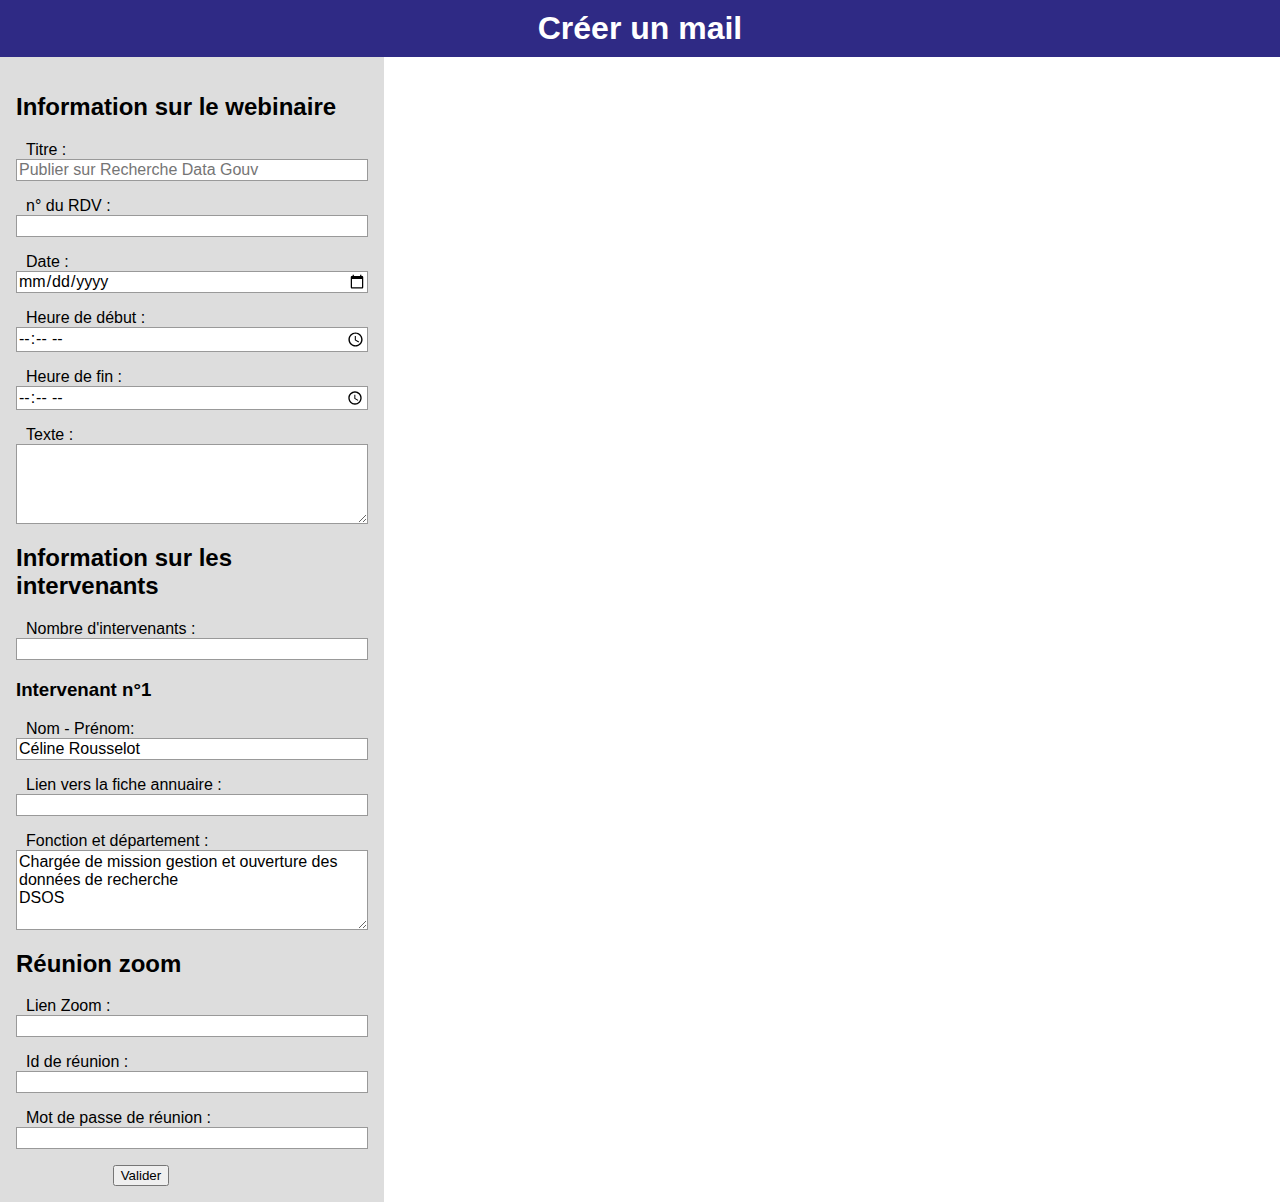
==== index.html @ 234dcef2 "first commit" ====
<!DOCTYPE html>
<html lang="fr">
<head>
    <meta charset="UTF-8">
    <meta name="viewport" content="width=device-width, initial-scale=1.0">
    <!-- <meta http-equiv="X-UA-Compatible" content="ie=edge">??? -->
    <link rel="stylesheet" href="style.css">
    <script src="script.js" defer></script>
    <script src="mail.js" type="module" defer></script>
    <title>Créer un mail</title>
</head>
<body>
    <h1>Créer un mail</h1>
    <main>
        <form action="script.js" method="get">
            <h2>Information sur le webinaire</h2>
            <div>
                <label for="titre">Titre :</label>
                <input type="text" name="titre" id="titre" placeholder="Publier sur Recherche Data Gouv">
            </div>
            <div>
                <label for="nbRdv">n° du RDV :</label>
                <input type="number" name="nbRdv" id="nbRdv" min="1">
            </div>
            <div>
                <label for="date">Date :</label>
                <input type="date" name="date" id="date">
            </div>
            <div>
                <label for="hstart">Heure de début :</label>
                <input type="time" name="hstart" id="hstart">
            </div>
            <div>
                <label for="hend">Heure de fin :</label>
                <input type="time" name="hend" id="hend">
            </div>
            <div>
                <label for="text">Texte :</label>
                <textarea name="text" id="text" cols="30" rows="10"></textarea>
            </div>
            <h2>Information sur les intervenants</h2>
            <div>
                <label for="nbInterv">Nombre d'intervenants :</label>
                <input type="number" name="nbInterv" id="nbInterv" min="1">
            </div>
            <!-- partie à dupliquer en fonction du nombre d'intervenants -->
            <div class="intervenants">
                <h3>Intervenant n°1</h3>
                <div class="intervenant0">
                    <label for="nom0">Nom - Prénom:</label>
                    <input type="text" name="nom0" id="nom0" value="Céline Rousselot">
                </div>
                <div>
                    <label for="linknom0">Lien vers la fiche annuaire :</label>
                    <input type="text" name="linknom0" id="linknom0" value="">
                </div>
                <div>
                    <label for="fonction0">Fonction et département :</label>
                    <textarea name="fonction0" id="fonction0" cols="30" rows="10">Chargée de mission gestion et ouverture des données de recherche 
DSOS</textarea>
                </div>
            </div>
            <!-- fin de la partie à dupliquer -->
            <!--Liens zoom-->
            <h2>Réunion zoom</h2>
            <div>
                <label for="linkzoom">Lien Zoom :</label>
                <input type="text" name="linkzoom" id="linkzoom">
            </div>
            <div>
                <label for="idreu">Id de réunion :</label>
                <input type="text" name="idreu" id="idreu">
            </div>
            <div>
                <label for="mdpreu">Mot de passe de réunion :</label>
                <input type="text" name="mdpreu" id="mdpreu">
            </div>
            <div class="button"><button type="button">Valider</button></div>
        </form>
        <div class="view">
            
    </main>
</body>
</html>
---- style.css ----
body{
    margin: 0;
    padding: 0;
    font-family: Tahoma, Geneva, Verdana, sans-serif;
}
h1{
    text-align: center;
    color: white;
    background-color: #2F2A85;
    box-sizing: border-box;
    margin: 0;
    padding: 10px;
}
main{
    display: grid;
    grid-template-columns: 30vw 1fr;
}
form {
    padding: 1em;
    background-color: #ddd;
  }
  
  form div + div {
    margin-top: 1em;
  }
  
  label {
    display:block;
    padding-left: 10px;
  }
  
  input, textarea {
    font-size: 1em;
    font-family: Tahoma, Geneva, Verdana, sans-serif;
    width: 100%;
    box-sizing: border-box;
  
    /* Pour harmoniser le look & feel des bordures des champs texte */
    border: 1px solid #999999;
  }
  
  input:focus, textarea:focus {
    /* Pour souligner légèrement les éléments actifs */
    border-color: #000;
  }
  
  textarea {
    /* Pour aligner les champs texte multi‑ligne avec leur étiquette */
    vertical-align: top;
  
    /* Pour donner assez de place pour écrire du texte */
    height: 5em;
  }
  
  .button {
    /* Pour placer le bouton à la même position que les champs texte */
    padding-left: 90px; /* même taille que les étiquettes */
  }
  
  button {
    /* Cette marge supplémentaire représente grosso modo le même espace que celui
       entre les étiquettes et les champs texte */
    margin-left: .5em;
  }
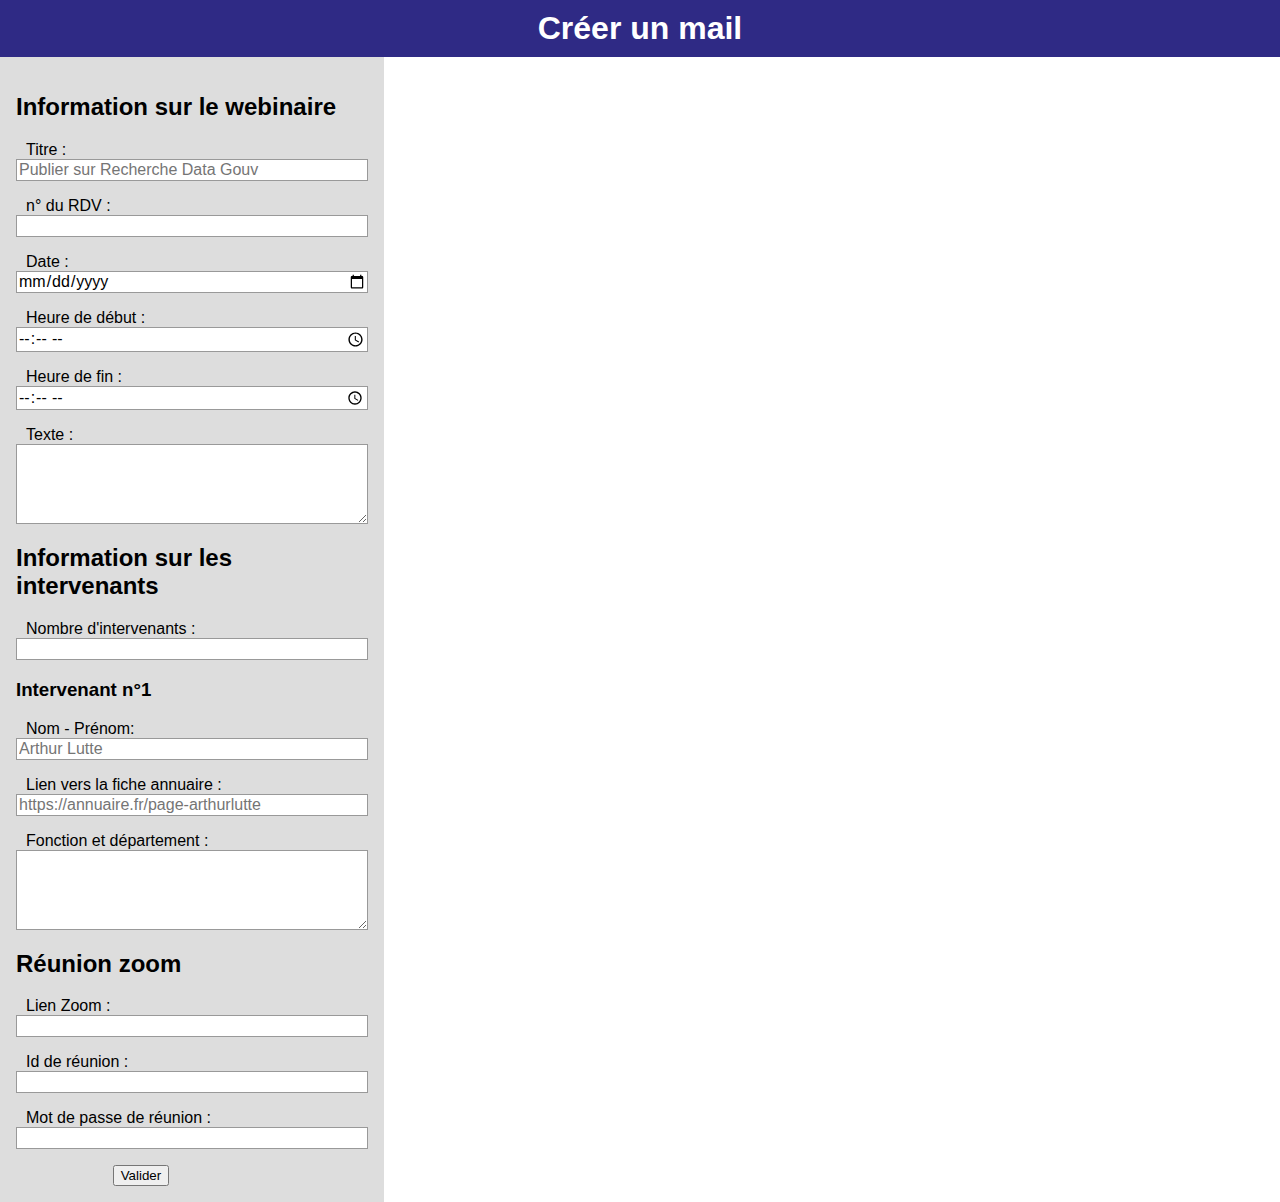
==== commit 82b206d8: "Update index.html" ====
--- a/index.html
+++ b/index.html
@@ -48,16 +48,15 @@
                 <h3>Intervenant n°1</h3>
                 <div class="intervenant0">
                     <label for="nom0">Nom - Prénom:</label>
-                    <input type="text" name="nom0" id="nom0" value="Céline Rousselot">
+                    <input type="text" name="nom0" id="nom0" placeholder="Arthur Lutte">
                 </div>
                 <div>
                     <label for="linknom0">Lien vers la fiche annuaire :</label>
-                    <input type="text" name="linknom0" id="linknom0" value="">
+                    <input type="text" name="linknom0" id="linknom0" placeholder="https://annuaire.fr/page-arthurlutte">
                 </div>
                 <div>
                     <label for="fonction0">Fonction et département :</label>
-                    <textarea name="fonction0" id="fonction0" cols="30" rows="10">Chargée de mission gestion et ouverture des données de recherche 
-DSOS</textarea>
+                    <textarea name="fonction0" id="fonction0" cols="30" rows="10"></textarea>
                 </div>
             </div>
             <!-- fin de la partie à dupliquer -->
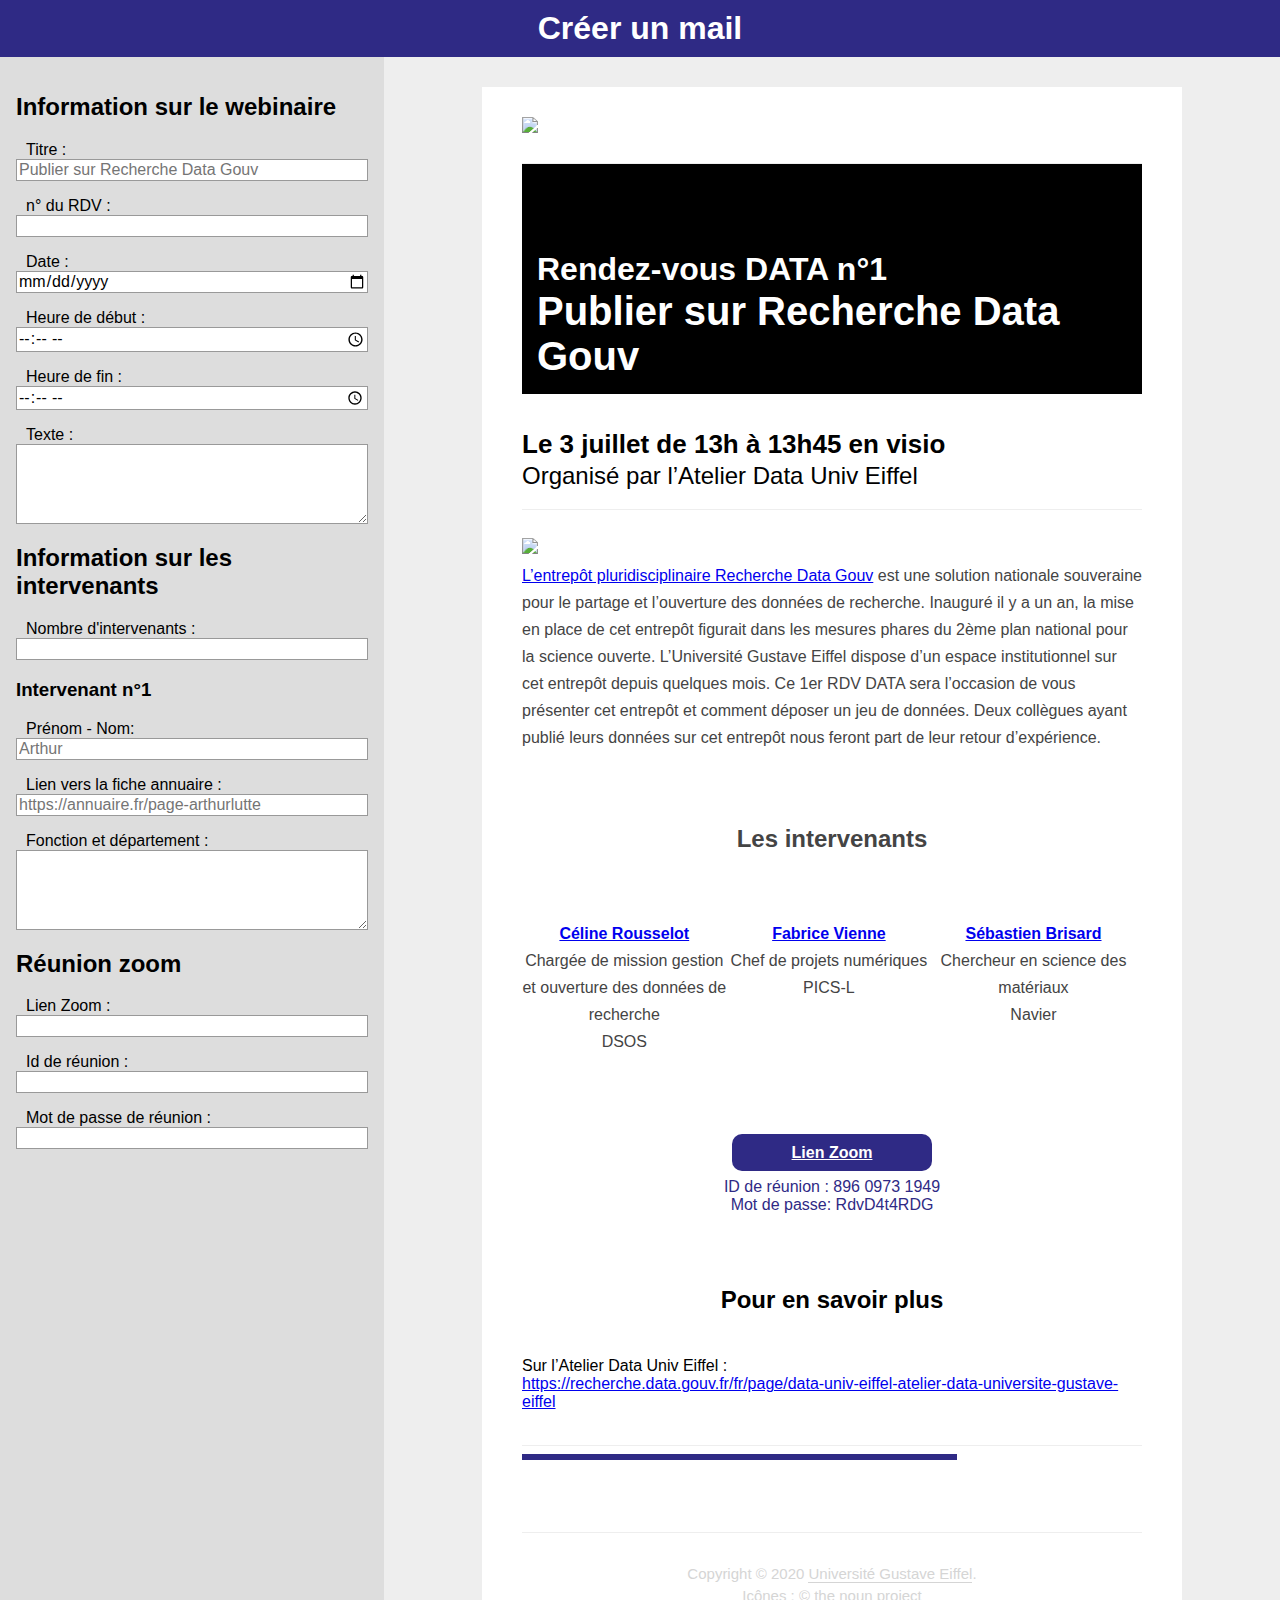
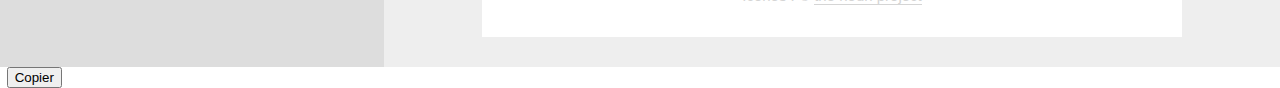
==== commit 5da91fbe: "add event" ====
--- a/index.html
+++ b/index.html
@@ -6,7 +6,6 @@
     <!-- <meta http-equiv="X-UA-Compatible" content="ie=edge">??? -->
     <link rel="stylesheet" href="style.css">
     <script src="script.js" defer></script>
-    <script src="mail.js" type="module" defer></script>
     <title>Créer un mail</title>
 </head>
 <body>
@@ -41,14 +40,14 @@
             <h2>Information sur les intervenants</h2>
             <div>
                 <label for="nbInterv">Nombre d'intervenants :</label>
-                <input type="number" name="nbInterv" id="nbInterv" min="1">
+                <input type="number" name="nbInterv" id="nbInterv" min="1" max="5">
             </div>
             <!-- partie à dupliquer en fonction du nombre d'intervenants -->
             <div class="intervenants">
                 <h3>Intervenant n°1</h3>
                 <div class="intervenant0">
-                    <label for="nom0">Nom - Prénom:</label>
-                    <input type="text" name="nom0" id="nom0" placeholder="Arthur Lutte">
+                    <label for="nom0">Prénom - Nom:</label>
+                    <input type="text" name="nom0" id="nom0" placeholder="Arthur">
                 </div>
                 <div>
                     <label for="linknom0">Lien vers la fiche annuaire :</label>
@@ -74,10 +73,183 @@
                 <label for="mdpreu">Mot de passe de réunion :</label>
                 <input type="text" name="mdpreu" id="mdpreu">
             </div>
-            <div class="button"><button type="button">Valider</button></div>
+            <!-- <div class="button"><button type="submit">Valider</button></div> -->
         </form>
         <div class="view">
+            <div></div>
+<!-- [if gte mso 9]><xml>
+    <o:OfficeDocumentSettings>
+    <o:AllowPNG/>
+    <o:PixelsPerInch>96</o:PixelsPerInch>
+</o:OfficeDocumentSettings>
+</xml><![endif]--><!-- / Full width container -->
+<table class="full-width-container" style="width: 100%; height: 100%; padding: 30px 0 30px 0;" width="100%" height="100%" cellspacing="0" cellpadding="0" border="0" bgcolor="#eeeeee">
+<tbody>
+<tr>
+<td valign="top" align="center"><!-- / 700px container -->
+<table class="container" style="width: 700px;" width="700" cellspacing="0" cellpadding="0" border="0" bgcolor="#ffffff">
+<tbody>
+<tr>
+<td valign="top" align="center"><!-- / Header -->
+<table class="container header" style="width: 620px;" width="620" cellspacing="0" cellpadding="0" border="0">
+<tbody>
+<tr>
+<td style="padding: 30px 0 30px 0; border-bottom: solid 1px #eeeeee;" align="left"><a href="www.univ-gustave-eiffel.fr" style="font-size: 30px; text-decoration: none; color: #000000;"><img src="https://www.univ-gustave-eiffel.fr/fileadmin/common/generateurs/logo_univ_gustave_eiffel_rvb.png" style="display: block;" width="235" border="0" /></a></td>
+</tr>
+</tbody>
+</table>
+<!-- /// Header --> <!-- / Hero subheader -->
+<table class="container hero-subheader" style="width: 620px;" width="620" cellspacing="0" cellpadding="0" border="0">
+<tbody>
+<tr>
+<td class="hero-subheader__title" style="font-size: 40px; font-weight: bold; color: #ffffff; padding: 80px 15px 15px 15px; background-color: #000000;" background="https://www.univ-gustave-eiffel.fr/fileadmin/common/generateurs/fond.png" align="left"><!--StartFragment--><span style="white-space: pre-wrap;"><span style="font-size: 24pt;">Rendez-vous DATA n&deg;<span id="view-nbRdv">1</span></span><br /><span id="view-titre">Publier sur Recherche Data Gouv</span></span><!--EndFragment--></td>
+</tr>
+</tbody>
+</table>
+<!-- /// Hero subheader --> <!-- / Title -->
+<table class="container title-block" width="100%" cellspacing="0" cellpadding="0" border="0">
+<tbody>
+<tr>
+<td valign="top" align="center">
+<table class="container" style="width: 620px;" width="620" cellspacing="0" cellpadding="0" border="0">
+<tbody>
+<tr>
+<td style="border-bottom: solid 1px #eeeeee; padding: 35px 0 18px 0; font-size: 26px;" align="left"><!--StartFragment--><span style="white-space: pre-wrap;"><strong>Le 3 juillet de 13h &agrave; 13h45 en visio</strong><br /><span style="font-size: 18pt;">Organis&eacute; par l&rsquo;Atelier Data Univ Eiffel</span></span><!--EndFragment--></td>
+</tr>
+</tbody>
+</table>
+</td>
+</tr>
+</tbody>
+</table>
+<!-- /// Title --> <!-- / Paragraph -->
+<table class="container paragraph-block" style="height: 692px;" width="100%" cellspacing="0" cellpadding="0" border="0">
+<tbody>
+<tr style="height: 618px;">
+<td style="height: 618px;" valign="top" align="center">
+<table class="container" style="width: 620px;" width="620" cellspacing="0" cellpadding="0" border="0">
+<tbody>
+<tr>
+<td class="paragraph-block__content" style="padding: 25px 0 18px 0; font-size: 16px; line-height: 27px; color: #444444;" align="left">
+<div><img src="http://besombes.butmmi.o2switch.site/rdv_data_dsos/stock-image-195683904-L-v2.jpg" style="width: 620px;" /></div>
+<div></div>
+<div><a href="https://entrepot.recherche.data.gouv.fr/dataverse/univ-gustave-eiffel">L&rsquo;entrep&ocirc;t pluridisciplinaire Recherche Data Gouv</a> est une solution nationale souveraine pour le partage et l&rsquo;ouverture des donn&eacute;es de recherche. Inaugur&eacute; il y a un an, la mise en place de cet entrep&ocirc;t figurait dans les mesures phares du 2&egrave;me plan national pour la science ouverte. L&rsquo;Universit&eacute; Gustave Eiffel dispose d&rsquo;un espace institutionnel sur cet entrep&ocirc;t depuis quelques mois. Ce 1er RDV DATA sera l&rsquo;occasion de vous pr&eacute;senter cet entrep&ocirc;t et comment d&eacute;poser un jeu de donn&eacute;es. Deux coll&egrave;gues ayant publi&eacute; leurs donn&eacute;es sur cet entrep&ocirc;t nous feront part de leur retour d&rsquo;exp&eacute;rience.</div>
+</td>
+</tr>
+<tr>
+<td style="padding: 25px 0px 18px; font-size: 16px; line-height: 27px; color: #444444;">
+<h2 style="text-align: center; margin-top: 5%; margin-bottom: 4%;">Les intervenants</h2>
+<div class="container" style="display: flex;">
+<div style="text-align: center; width: 33%;"><img src="http://besombes.butmmi.o2switch.site/rdv_data_dsos/icon.svg" alt="" />
+<p><strong> <a href="https://pagespro.univ-gustave-eiffel.fr/celine-rousselot">C&eacute;line Rousselot</a></strong><br />Charg&eacute;e de mission gestion et ouverture des donn&eacute;es de recherche <br />DSOS</p>
+</div>
+<div style="text-align: center; width: 33%;"><img src="http://besombes.butmmi.o2switch.site/rdv_data_dsos/icon.svg" alt="" />
+<p><strong><a href="https://pagespro.univ-gustave-eiffel.fr/fabrice-vienne">Fabrice Vienne</a></strong><br />Chef de projets num&eacute;riques <br />PICS-L</p>
+</div>
+<div style="text-align: center; width: 33%;"><img src="http://besombes.butmmi.o2switch.site/rdv_data_dsos/icon.svg" alt="" />
+<p><strong><a href="https://pagespro.univ-gustave-eiffel.fr/sebastien-brisard">S&eacute;bastien Brisard</a></strong><br />Chercheur en science des mat&eacute;riaux <br />Navier</p>
+</div>
+</div>
+</td>
+</tr>
+</tbody>
+</table>
+</td>
+</tr>
+<tr style="height: 74px;">
+<td style="height: 74px;" align="center">
+<table class="container" cellspacing="0" cellpadding="0" border="0">
+<tbody>
+<tr>
+<td class="cta-block__button" style="width: 300px;" width="330" align="center">
+<p align="center"><a href="https://univ-eiffel.zoom.us/j/89609731949" style="color: white; background-color: #2f2a85; padding: 10px 60px; border-radius: 10px; font-weight: bold;">Lien Zoom</a></p>
+<p style="color: #2f2a85;" align="center">ID de r&eacute;union : 896 0973 1949 <br />Mot de passe: RdvD4t4RDG</p>
+</td>
+</tr>
+</tbody>
+</table>
+</td>
+</tr>
+</tbody>
+</table>
+<!-- /// Paragraph --> <!-- / Divider -->
+<table class="container" style="padding-top: 25px;" width="100%" cellspacing="0" cellpadding="0" border="0" align="center">
+<tbody>
+<tr>
+<td align="center">
+<table class="container" style="border-bottom: solid 1px #eeeeee; width: 620px;" width="620" cellspacing="0" cellpadding="0" border="0" align="center">
+<tbody>
+<tr>
+<td>
+<h2 style="text-align: center; margin-top: 5%; margin-bottom: 4%;">Pour en savoir plus</h2>
+<div><img alt="" style="width: 15%; float: left;" dfsrc="https://s3.fr-par.scw.cloud/rdg-portal/logos-macarons/Macarons%20Recherche%20Data%20Gouv_Ateliers%20de%20la%20donn%C3%A9e.jpg" src="https://s3.fr-par.scw.cloud/rdg-portal/logos-macarons/Macarons%20Recherche%20Data%20Gouv_Ateliers%20de%20la%20donn%C3%A9e.jpg" saveddisplaymode="" />
+<p style="padding-top: 3%;">Sur l&rsquo;Atelier Data Univ Eiffel :<br /><span class="Object" id="OBJ_PREFIX_DWT614_com_zimbra_url"><span class="Object" id="OBJ_PREFIX_DWT623_com_zimbra_url"><span class="Object" role="link" id="OBJ_PREFIX_DWT259_com_zimbra_url"><span class="Object" role="link" id="OBJ_PREFIX_DWT268_com_zimbra_url"><a href="https://recherche.data.gouv.fr/fr/page/data-univ-eiffel-atelier-data-universite-gustave-eiffel" target="_blank" rel="noopener">https://recherche.data.gouv.fr/fr/page/data-univ-eiffel-atelier-data-universite-gustave-eiffel</a></span></span></span></span></p>
+</div>
+</td>
+</tr>
+<tr style="height: 18px;">
+<td style="height: 18px;" align="center">&nbsp;</td>
+</tr>
+</tbody>
+</table>
+</td>
+</tr>
+</tbody>
+</table>
+<!-- /// Divider --> <!-- / Info Bullets -->
+<table class="container info-bullets" width="100%" cellspacing="0" cellpadding="0" border="0" align="center">
+<tbody>
+<tr>
+<td align="center">
+<table class="container" style="width: 620px;" width="620" cellspacing="0" cellpadding="0" border="0" align="center">
+<tbody>
+<tr>
+<td class="info-bullets__block" align="center">
+<table class="container" cellspacing="0" cellpadding="0" border="0" align="left">
+<tbody>
+<tr>
+<td class="info-bullets__content"><hr style="height: 4px; background-color: #2f2a85;" size="4px" color="#2F2A85" /><footer style="padding-top: 4%;">
+<div style="display: flex; flex-direction: row; justify-content: center; align-items: center; padding: 0px; gap: 45px;"><img src="https://www.enseignementsup-recherche.gouv.fr/sites/default/files/2022-05/1_MESR_RVB.svg" alt="" style="width: 100px;" /> <img src="https://s3.fr-par.scw.cloud/rdg-portal/logos-centres-ressources/recherche-data-gouv.png" alt="" style="height: 46px; width: auto;" /> <img src="https://www.ouvrirlascience.fr/wp-content/themes/coso2021/images/logo-noir-2022.svg" alt="" style="width: 100px;" /> <img src="https://outicom.univ-eiffel.fr/pub/generateurs/img/1.png" alt="" style="width: 100px;" /></div>
+</footer></td>
+</tr>
+</tbody>
+</table>
+</td>
+</tr>
+</tbody>
+</table>
+</td>
+</tr>
+</tbody>
+</table>
+<!-- /// Info Bullets --> <!-- / Footer -->
+<table class="container" width="100%" cellspacing="0" cellpadding="0" border="0" align="center">
+<tbody>
+<tr>
+<td align="center">
+<table class="container" style="border-top: 1px solid #eeeeee; width: 620px;" width="620" cellspacing="0" cellpadding="0" border="0" align="center">
+<tbody>
+<tr>
+<td style="color: #d5d5d5; text-align: center; font-size: 15px; padding: 30px 0 30px 0; line-height: 22px;">Copyright &copy; 2020 <a href="http://univ-gustave-eiffel.fr/" target="_blank" style="text-decoration: none; border-bottom: 1px solid #d5d5d5; color: #d5d5d5;" rel="noopener">Universit&eacute; Gustave Eiffel</a>. <br />Ic&ocirc;nes : &copy; <a href="https://thenounproject.com/" style="text-decoration: none; border-bottom: 1px solid #d5d5d5; color: #d5d5d5;">the noun project</a></td>
+</tr>
+</tbody>
+</table>
+</td>
+</tr>
+</tbody>
+</table>
+<!-- /// Footer --></td>
+</tr>
+</tbody>
+</table>
+</td>
+</tr>
+</tbody>
+</table>
+
             
+        </div>
+            <div class="copy"><button type="button">Copier</button></div>
     </main>
 </body>
 </html>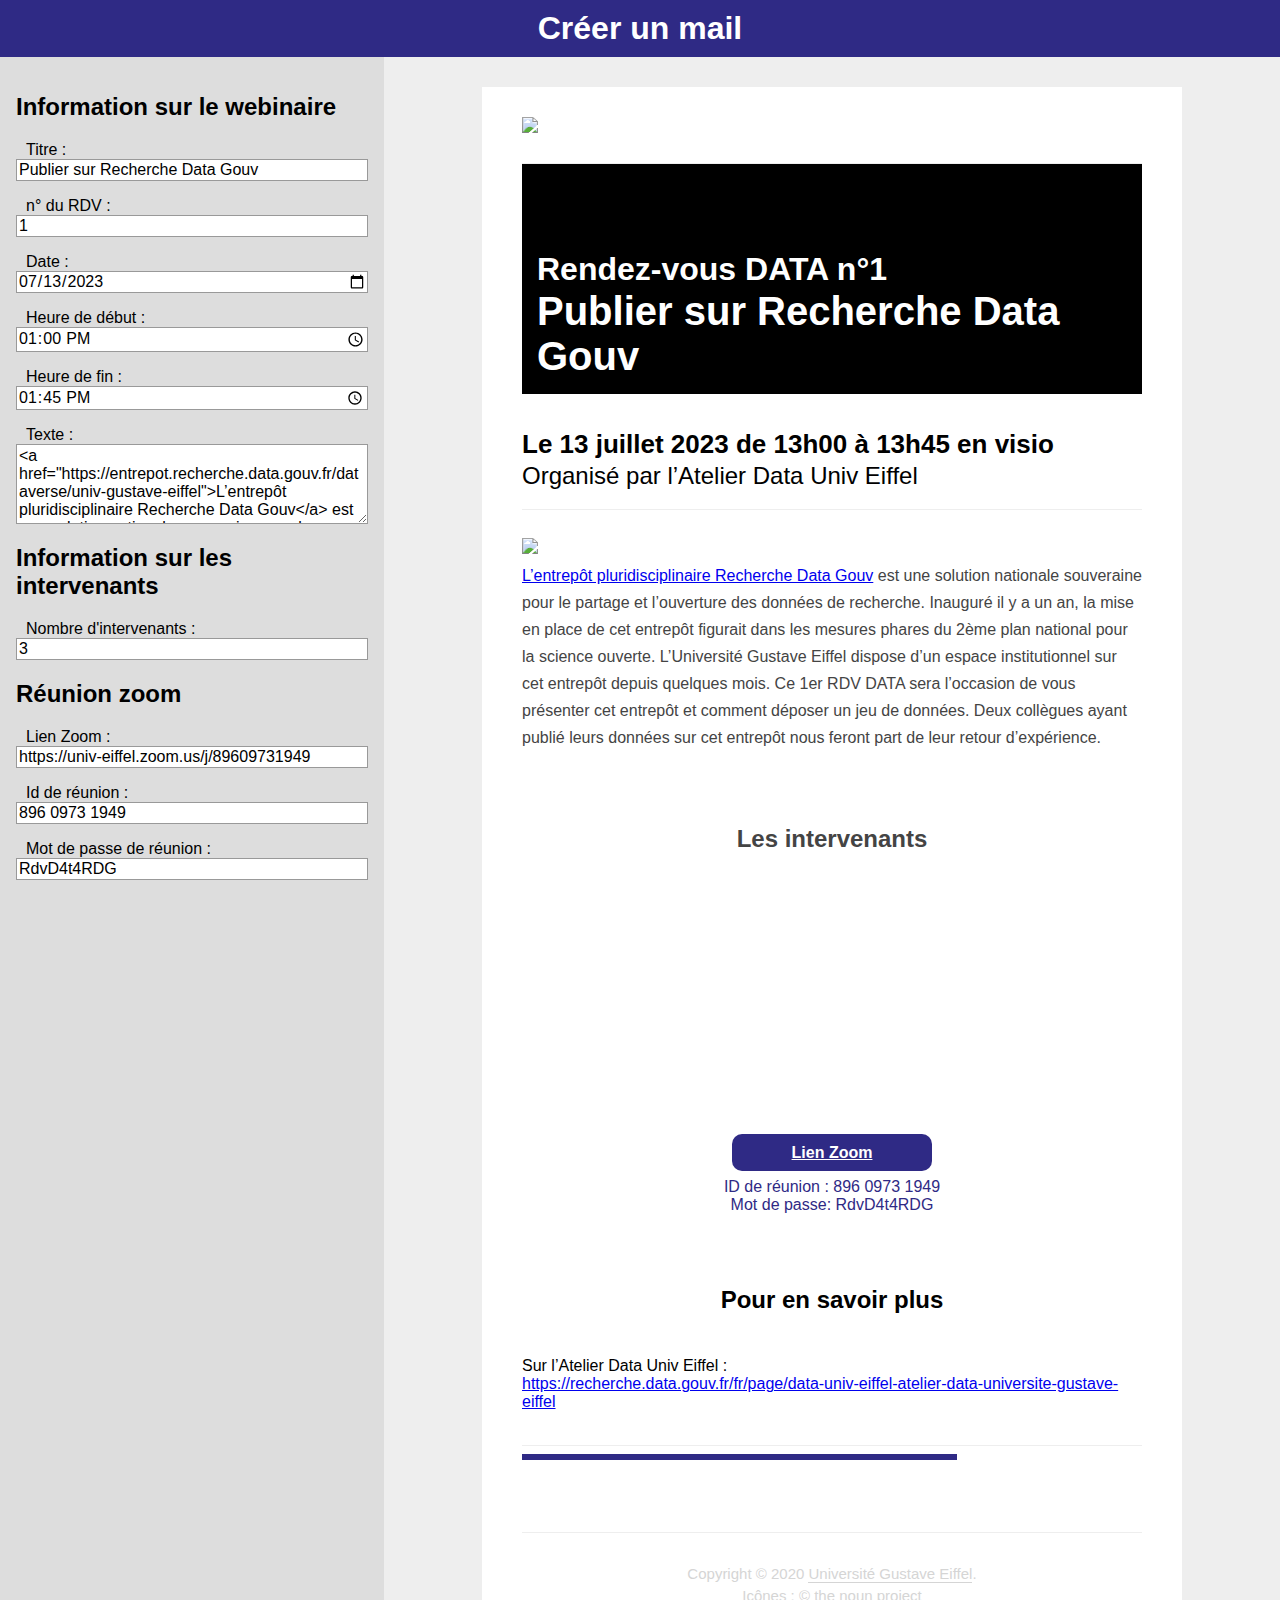
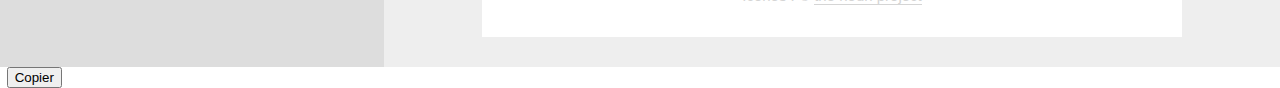
==== commit cb4f138c: "upgrade of links and guest" ====
--- a/index.html
+++ b/index.html
@@ -15,63 +15,65 @@
             <h2>Information sur le webinaire</h2>
             <div>
                 <label for="titre">Titre :</label>
-                <input type="text" name="titre" id="titre" placeholder="Publier sur Recherche Data Gouv">
+                <input type="text" name="titre" id="titre" class="event-target" value="Publier sur Recherche Data Gouv">
             </div>
             <div>
                 <label for="nbRdv">n° du RDV :</label>
-                <input type="number" name="nbRdv" id="nbRdv" min="1">
+                <input type="number" name="nbRdv" id="nbRdv" class="event-target" min="1" value="1">
             </div>
             <div>
                 <label for="date">Date :</label>
-                <input type="date" name="date" id="date">
+                <input type="date" name="date" id="date" class="event-target" value="2023-07-13">
             </div>
             <div>
                 <label for="hstart">Heure de début :</label>
-                <input type="time" name="hstart" id="hstart">
+                <input type="time" name="hstart" id="hstart" class="event-target" value="13:00">
             </div>
             <div>
                 <label for="hend">Heure de fin :</label>
-                <input type="time" name="hend" id="hend">
+                <input type="time" name="hend" id="hend" class="event-target" value="13:45">
             </div>
             <div>
                 <label for="text">Texte :</label>
-                <textarea name="text" id="text" cols="30" rows="10"></textarea>
+                <textarea name="text" id="text" class="event-target" cols="30" rows="10"><a href="https://entrepot.recherche.data.gouv.fr/dataverse/univ-gustave-eiffel">L&rsquo;entrep&ocirc;t pluridisciplinaire Recherche Data Gouv</a> est une solution nationale souveraine pour le partage et l&rsquo;ouverture des donn&eacute;es de recherche. Inaugur&eacute; il y a un an, la mise en place de cet entrep&ocirc;t figurait dans les mesures phares du 2&egrave;me plan national pour la science ouverte. L&rsquo;Universit&eacute; Gustave Eiffel dispose d&rsquo;un espace institutionnel sur cet entrep&ocirc;t depuis quelques mois. Ce 1er RDV DATA sera l&rsquo;occasion de vous pr&eacute;senter cet entrep&ocirc;t et comment d&eacute;poser un jeu de donn&eacute;es. Deux coll&egrave;gues ayant publi&eacute; leurs donn&eacute;es sur cet entrep&ocirc;t nous feront part de leur retour d&rsquo;exp&eacute;rience.</textarea>
             </div>
             <h2>Information sur les intervenants</h2>
             <div>
                 <label for="nbInterv">Nombre d'intervenants :</label>
-                <input type="number" name="nbInterv" id="nbInterv" min="1" max="5">
+                <input type="number" name="nbInterv" id="nbInterv" min="1" max="5" value="3">
             </div>
             <!-- partie à dupliquer en fonction du nombre d'intervenants -->
             <div class="intervenants">
-                <h3>Intervenant n°1</h3>
-                <div class="intervenant0">
-                    <label for="nom0">Prénom - Nom:</label>
-                    <input type="text" name="nom0" id="nom0" placeholder="Arthur">
-                </div>
-                <div>
-                    <label for="linknom0">Lien vers la fiche annuaire :</label>
-                    <input type="text" name="linknom0" id="linknom0" placeholder="https://annuaire.fr/page-arthurlutte">
-                </div>
-                <div>
-                    <label for="fonction0">Fonction et département :</label>
-                    <textarea name="fonction0" id="fonction0" cols="30" rows="10"></textarea>
-                </div>
+                <!-- <div class="intervenant0 intervContainer">
+                    <h3>Intervenant n°1</h3>
+                    <div>
+                        <label for="nom0">Prénom - Nom:</label>
+                        <input type="text" name="nom0" id="nom0" placeholder="Arthur">
+                    </div>
+                    <div>
+                        <label for="linknom0">Lien vers la fiche annuaire :</label>
+                        <input type="text" name="linknom0" id="linknom0" placeholder="https://annuaire.fr/page-arthurlutte">
+                    </div>
+                    <div>
+                        <label for="fonction0">Fonction et département :</label>
+                        <textarea name="fonction0" id="fonction0" cols="30" rows="10"></textarea>
+                    </div>
+                </div> -->
             </div>
             <!-- fin de la partie à dupliquer -->
             <!--Liens zoom-->
             <h2>Réunion zoom</h2>
             <div>
                 <label for="linkzoom">Lien Zoom :</label>
-                <input type="text" name="linkzoom" id="linkzoom">
+                <input type="text" name="linkzoom" id="linkzoom" class="event-target" value="https://univ-eiffel.zoom.us/j/89609731949">
             </div>
             <div>
                 <label for="idreu">Id de réunion :</label>
-                <input type="text" name="idreu" id="idreu">
+                <input type="text" name="idreu" id="idreu" class="event-target" value="896 0973 1949" >
             </div>
             <div>
                 <label for="mdpreu">Mot de passe de réunion :</label>
-                <input type="text" name="mdpreu" id="mdpreu">
+                <input type="text" name="mdpreu" id="mdpreu" class="event-target" value="RdvD4t4RDG">
             </div>
             <!-- <div class="button"><button type="submit">Valider</button></div> -->
         </form>
@@ -102,7 +104,7 @@
 <table class="container hero-subheader" style="width: 620px;" width="620" cellspacing="0" cellpadding="0" border="0">
 <tbody>
 <tr>
-<td class="hero-subheader__title" style="font-size: 40px; font-weight: bold; color: #ffffff; padding: 80px 15px 15px 15px; background-color: #000000;" background="https://www.univ-gustave-eiffel.fr/fileadmin/common/generateurs/fond.png" align="left"><!--StartFragment--><span style="white-space: pre-wrap;"><span style="font-size: 24pt;">Rendez-vous DATA n&deg;<span id="view-nbRdv">1</span></span><br /><span id="view-titre">Publier sur Recherche Data Gouv</span></span><!--EndFragment--></td>
+<td class="hero-subheader__title" style="font-size: 40px; font-weight: bold; color: #ffffff; padding: 80px 15px 15px 15px; background-color: #000000;" background="https://www.univ-gustave-eiffel.fr/fileadmin/common/generateurs/fond.png" align="left"><!--StartFragment--><span style="white-space: pre-wrap;"><span style="font-size: 24pt;">Rendez-vous DATA n&deg;<span id="view-nbRdv"></span></span><br /><span id="view-titre"></span></span><!--EndFragment--></td>
 </tr>
 </tbody>
 </table>
@@ -114,7 +116,7 @@
 <table class="container" style="width: 620px;" width="620" cellspacing="0" cellpadding="0" border="0">
 <tbody>
 <tr>
-<td style="border-bottom: solid 1px #eeeeee; padding: 35px 0 18px 0; font-size: 26px;" align="left"><!--StartFragment--><span style="white-space: pre-wrap;"><strong>Le 3 juillet de 13h &agrave; 13h45 en visio</strong><br /><span style="font-size: 18pt;">Organis&eacute; par l&rsquo;Atelier Data Univ Eiffel</span></span><!--EndFragment--></td>
+<td style="border-bottom: solid 1px #eeeeee; padding: 35px 0 18px 0; font-size: 26px;" align="left"><!--StartFragment--><span style="white-space: pre-wrap;"><strong>Le <span id="view-date"></span> de <span id="view-hstart"></span> &agrave; <span id="view-hend"></span> en visio</strong><br /><span style="font-size: 18pt;">Organis&eacute; par l&rsquo;Atelier Data Univ Eiffel</span></span><!--EndFragment--></td>
 </tr>
 </tbody>
 </table>
@@ -133,22 +135,22 @@
 <td class="paragraph-block__content" style="padding: 25px 0 18px 0; font-size: 16px; line-height: 27px; color: #444444;" align="left">
 <div><img src="http://besombes.butmmi.o2switch.site/rdv_data_dsos/stock-image-195683904-L-v2.jpg" style="width: 620px;" /></div>
 <div></div>
-<div><a href="https://entrepot.recherche.data.gouv.fr/dataverse/univ-gustave-eiffel">L&rsquo;entrep&ocirc;t pluridisciplinaire Recherche Data Gouv</a> est une solution nationale souveraine pour le partage et l&rsquo;ouverture des donn&eacute;es de recherche. Inaugur&eacute; il y a un an, la mise en place de cet entrep&ocirc;t figurait dans les mesures phares du 2&egrave;me plan national pour la science ouverte. L&rsquo;Universit&eacute; Gustave Eiffel dispose d&rsquo;un espace institutionnel sur cet entrep&ocirc;t depuis quelques mois. Ce 1er RDV DATA sera l&rsquo;occasion de vous pr&eacute;senter cet entrep&ocirc;t et comment d&eacute;poser un jeu de donn&eacute;es. Deux coll&egrave;gues ayant publi&eacute; leurs donn&eacute;es sur cet entrep&ocirc;t nous feront part de leur retour d&rsquo;exp&eacute;rience.</div>
+<div><span id="view-text"></span></div>
 </td>
 </tr>
 <tr>
 <td style="padding: 25px 0px 18px; font-size: 16px; line-height: 27px; color: #444444;">
 <h2 style="text-align: center; margin-top: 5%; margin-bottom: 4%;">Les intervenants</h2>
-<div class="container" style="display: flex;">
+<div class="container" id="intervenants" style="display: flex; flex-wrap: wrap;">
+<!-- <div style="text-align: center; width: 33%;"><img src="http://besombes.butmmi.o2switch.site/rdv_data_dsos/icon.svg" alt="" />
+<p><strong> <a href="https://pagespro.univ-gustave-eiffel.fr/celine-rousselot"><span id="view-nom0">C&eacute;line Rousselot</span id="view-linknom1"></a></strong><br /><span id="view-fonction0">Charg&eacute;e de mission gestion et ouverture des donn&eacute;es de recherche <br />DSOS</span></p>
+</div>
 <div style="text-align: center; width: 33%;"><img src="http://besombes.butmmi.o2switch.site/rdv_data_dsos/icon.svg" alt="" />
-<p><strong> <a href="https://pagespro.univ-gustave-eiffel.fr/celine-rousselot">C&eacute;line Rousselot</a></strong><br />Charg&eacute;e de mission gestion et ouverture des donn&eacute;es de recherche <br />DSOS</p>
-</div>
-<div style="text-align: center; width: 33%;"><img src="http://besombes.butmmi.o2switch.site/rdv_data_dsos/icon.svg" alt="" />
-<p><strong><a href="https://pagespro.univ-gustave-eiffel.fr/fabrice-vienne">Fabrice Vienne</a></strong><br />Chef de projets num&eacute;riques <br />PICS-L</p>
+<p><strong><a href="https://pagespro.univ-gustave-eiffel.fr/fabrice-vienne"><span id="view-nom1">Fabrice Vienne</a></strong><br /><span>Chef de projets num&eacute;riques <br />PICS-L</span></p>
 </div>
 <div style="text-align: center; width: 33%;"><img src="http://besombes.butmmi.o2switch.site/rdv_data_dsos/icon.svg" alt="" />
 <p><strong><a href="https://pagespro.univ-gustave-eiffel.fr/sebastien-brisard">S&eacute;bastien Brisard</a></strong><br />Chercheur en science des mat&eacute;riaux <br />Navier</p>
-</div>
+</div> -->
 </div>
 </td>
 </tr>
@@ -162,8 +164,8 @@
 <tbody>
 <tr>
 <td class="cta-block__button" style="width: 300px;" width="330" align="center">
-<p align="center"><a href="https://univ-eiffel.zoom.us/j/89609731949" style="color: white; background-color: #2f2a85; padding: 10px 60px; border-radius: 10px; font-weight: bold;">Lien Zoom</a></p>
-<p style="color: #2f2a85;" align="center">ID de r&eacute;union : 896 0973 1949 <br />Mot de passe: RdvD4t4RDG</p>
+<p align="center"><a href="" id="view-linkzoom" style="color: white; background-color: #2f2a85; padding: 10px 60px; border-radius: 10px; font-weight: bold;">Lien Zoom</a></p>
+<p style="color: #2f2a85;" align="center">ID de r&eacute;union : <span id="view-idreu"></span> <br />Mot de passe: <span id="view-mdpreu"></span></p>
 </td>
 </tr>
 </tbody>
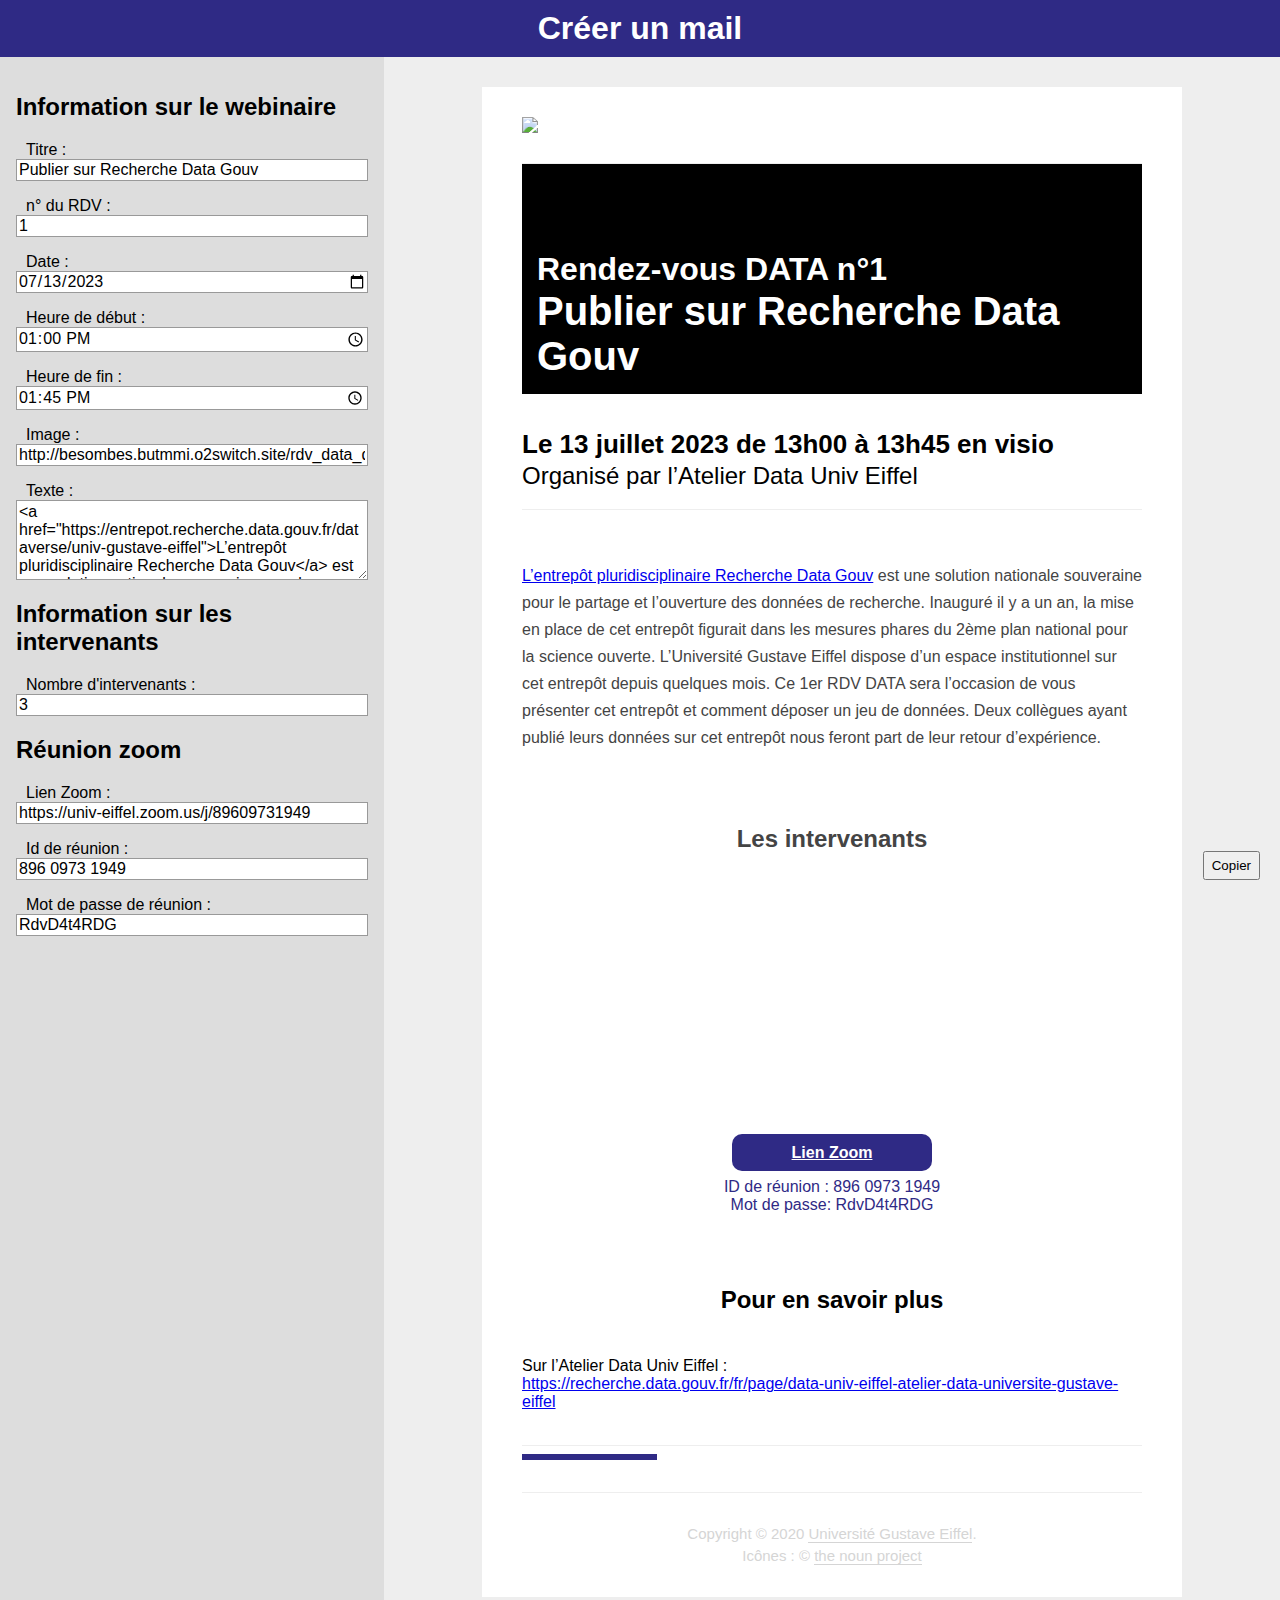
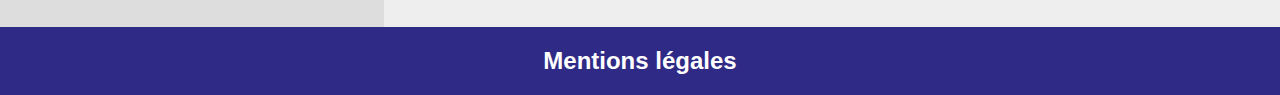
==== commit 9bb4c162: "add footer and images input and link on bottom logos" ====
--- a/index.html
+++ b/index.html
@@ -6,6 +6,7 @@
     <!-- <meta http-equiv="X-UA-Compatible" content="ie=edge">??? -->
     <link rel="stylesheet" href="style.css">
     <script src="script.js" defer></script>
+    <link rel="shortcut icon" href="img/icon-48.png" type="image/x-icon">
     <title>Créer un mail</title>
 </head>
 <body>
@@ -34,6 +35,10 @@
                 <input type="time" name="hend" id="hend" class="event-target" value="13:45">
             </div>
             <div>
+                <label for="main-image">Image :</label>
+                <input type="url" name="main-image" id="main-image" class="event-target" value="http://besombes.butmmi.o2switch.site/rdv_data_dsos/stock-image-195683904-L-v2.jpg">
+            </div>
+            <div>
                 <label for="text">Texte :</label>
                 <textarea name="text" id="text" class="event-target" cols="30" rows="10"><a href="https://entrepot.recherche.data.gouv.fr/dataverse/univ-gustave-eiffel">L&rsquo;entrep&ocirc;t pluridisciplinaire Recherche Data Gouv</a> est une solution nationale souveraine pour le partage et l&rsquo;ouverture des donn&eacute;es de recherche. Inaugur&eacute; il y a un an, la mise en place de cet entrep&ocirc;t figurait dans les mesures phares du 2&egrave;me plan national pour la science ouverte. L&rsquo;Universit&eacute; Gustave Eiffel dispose d&rsquo;un espace institutionnel sur cet entrep&ocirc;t depuis quelques mois. Ce 1er RDV DATA sera l&rsquo;occasion de vous pr&eacute;senter cet entrep&ocirc;t et comment d&eacute;poser un jeu de donn&eacute;es. Deux coll&egrave;gues ayant publi&eacute; leurs donn&eacute;es sur cet entrep&ocirc;t nous feront part de leur retour d&rsquo;exp&eacute;rience.</textarea>
             </div>
@@ -44,21 +49,6 @@
             </div>
             <!-- partie à dupliquer en fonction du nombre d'intervenants -->
             <div class="intervenants">
-                <!-- <div class="intervenant0 intervContainer">
-                    <h3>Intervenant n°1</h3>
-                    <div>
-                        <label for="nom0">Prénom - Nom:</label>
-                        <input type="text" name="nom0" id="nom0" placeholder="Arthur">
-                    </div>
-                    <div>
-                        <label for="linknom0">Lien vers la fiche annuaire :</label>
-                        <input type="text" name="linknom0" id="linknom0" placeholder="https://annuaire.fr/page-arthurlutte">
-                    </div>
-                    <div>
-                        <label for="fonction0">Fonction et département :</label>
-                        <textarea name="fonction0" id="fonction0" cols="30" rows="10"></textarea>
-                    </div>
-                </div> -->
             </div>
             <!-- fin de la partie à dupliquer -->
             <!--Liens zoom-->
@@ -133,7 +123,7 @@
 <tbody>
 <tr>
 <td class="paragraph-block__content" style="padding: 25px 0 18px 0; font-size: 16px; line-height: 27px; color: #444444;" align="left">
-<div><img src="http://besombes.butmmi.o2switch.site/rdv_data_dsos/stock-image-195683904-L-v2.jpg" style="width: 620px;" /></div>
+<div><img id="view-main-image" src="" style="width: 620px;" /></div>
 <div></div>
 <div><span id="view-text"></span></div>
 </td>
@@ -142,15 +132,6 @@
 <td style="padding: 25px 0px 18px; font-size: 16px; line-height: 27px; color: #444444;">
 <h2 style="text-align: center; margin-top: 5%; margin-bottom: 4%;">Les intervenants</h2>
 <div class="container" id="intervenants" style="display: flex; flex-wrap: wrap;">
-<!-- <div style="text-align: center; width: 33%;"><img src="http://besombes.butmmi.o2switch.site/rdv_data_dsos/icon.svg" alt="" />
-<p><strong> <a href="https://pagespro.univ-gustave-eiffel.fr/celine-rousselot"><span id="view-nom0">C&eacute;line Rousselot</span id="view-linknom1"></a></strong><br /><span id="view-fonction0">Charg&eacute;e de mission gestion et ouverture des donn&eacute;es de recherche <br />DSOS</span></p>
-</div>
-<div style="text-align: center; width: 33%;"><img src="http://besombes.butmmi.o2switch.site/rdv_data_dsos/icon.svg" alt="" />
-<p><strong><a href="https://pagespro.univ-gustave-eiffel.fr/fabrice-vienne"><span id="view-nom1">Fabrice Vienne</a></strong><br /><span>Chef de projets num&eacute;riques <br />PICS-L</span></p>
-</div>
-<div style="text-align: center; width: 33%;"><img src="http://besombes.butmmi.o2switch.site/rdv_data_dsos/icon.svg" alt="" />
-<p><strong><a href="https://pagespro.univ-gustave-eiffel.fr/sebastien-brisard">S&eacute;bastien Brisard</a></strong><br />Chercheur en science des mat&eacute;riaux <br />Navier</p>
-</div> -->
 </div>
 </td>
 </tr>
@@ -211,7 +192,7 @@
 <tbody>
 <tr>
 <td class="info-bullets__content"><hr style="height: 4px; background-color: #2f2a85;" size="4px" color="#2F2A85" /><footer style="padding-top: 4%;">
-<div style="display: flex; flex-direction: row; justify-content: center; align-items: center; padding: 0px; gap: 45px;"><img src="https://www.enseignementsup-recherche.gouv.fr/sites/default/files/2022-05/1_MESR_RVB.svg" alt="" style="width: 100px;" /> <img src="https://s3.fr-par.scw.cloud/rdg-portal/logos-centres-ressources/recherche-data-gouv.png" alt="" style="height: 46px; width: auto;" /> <img src="https://www.ouvrirlascience.fr/wp-content/themes/coso2021/images/logo-noir-2022.svg" alt="" style="width: 100px;" /> <img src="https://outicom.univ-eiffel.fr/pub/generateurs/img/1.png" alt="" style="width: 100px;" /></div>
+<div style="display: flex; flex-direction: row; justify-content: center; align-items: center; padding: 0px; gap: 45px;"><a href="https://www.enseignementsup-recherche.gouv.fr/"><img src="https://www.enseignementsup-recherche.gouv.fr/sites/default/files/2022-05/1_MESR_RVB.svg" alt="" style="width: 100px;" /></a> <a href="https://recherche.data.gouv.fr/fr"><img src="https://s3.fr-par.scw.cloud/rdg-portal/logos-centres-ressources/recherche-data-gouv.png" alt="" style="height: 46px; width: auto;" /></a> <a href="https://www.ouvrirlascience.fr/"><img src="https://www.ouvrirlascience.fr/wp-content/themes/coso2021/images/logo-noir-2022.svg" alt="" style="width: 100px;" /></a> <a href="https://www.univ-gustave-eiffel.fr/"><img src="https://outicom.univ-eiffel.fr/pub/generateurs/img/1.png" alt="" style="width: 100px;" /></a></div>
 </footer></td>
 </tr>
 </tbody>
@@ -251,7 +232,11 @@
 
             
         </div>
-            <div class="copy"><button type="button">Copier</button></div>
+            <div ><button type="button" class="copy">Copier</button></div>
     </main>
+    <footer class="footer">
+        <h2>Mentions légales</h2>
+
+    </footer>
 </body>
 </html>--- a/style.css
+++ b/style.css
@@ -18,48 +18,54 @@
 form {
     padding: 1em;
     background-color: #ddd;
-  }
+}
   
-  form div + div {
+form div + div {
     margin-top: 1em;
-  }
+}
   
-  label {
+label {
     display:block;
     padding-left: 10px;
-  }
+}
   
-  input, textarea {
+input, textarea {
     font-size: 1em;
     font-family: Tahoma, Geneva, Verdana, sans-serif;
     width: 100%;
     box-sizing: border-box;
+    border: 1px solid #999999;
+}
   
-    /* Pour harmoniser le look & feel des bordures des champs texte */
-    border: 1px solid #999999;
-  }
+input:focus, textarea:focus {
+    border-color: #000;
+}
   
-  input:focus, textarea:focus {
-    /* Pour souligner légèrement les éléments actifs */
-    border-color: #000;
-  }
+textarea {
+    vertical-align: top;
+    height: 5em;
+}
   
-  textarea {
-    /* Pour aligner les champs texte multi‑ligne avec leur étiquette */
-    vertical-align: top;
+.button {
+    padding-left: 90px;
+}
   
-    /* Pour donner assez de place pour écrire du texte */
-    height: 5em;
-  }
-  
-  .button {
-    /* Pour placer le bouton à la même position que les champs texte */
-    padding-left: 90px; /* même taille que les étiquettes */
-  }
-  
-  button {
-    /* Cette marge supplémentaire représente grosso modo le même espace que celui
-       entre les étiquettes et les champs texte */
+button {
     margin-left: .5em;
-  }
-  +}
+
+.copy{
+	position: fixed;
+	bottom: 20px;
+	right: 20px;
+	padding: 5px 7px;
+}
+footer.footer {
+	text-align: center;
+    color: white;
+    background-color: #2F2A85;
+	padding: 20px;
+}
+footer h2{
+	margin: 0;
+}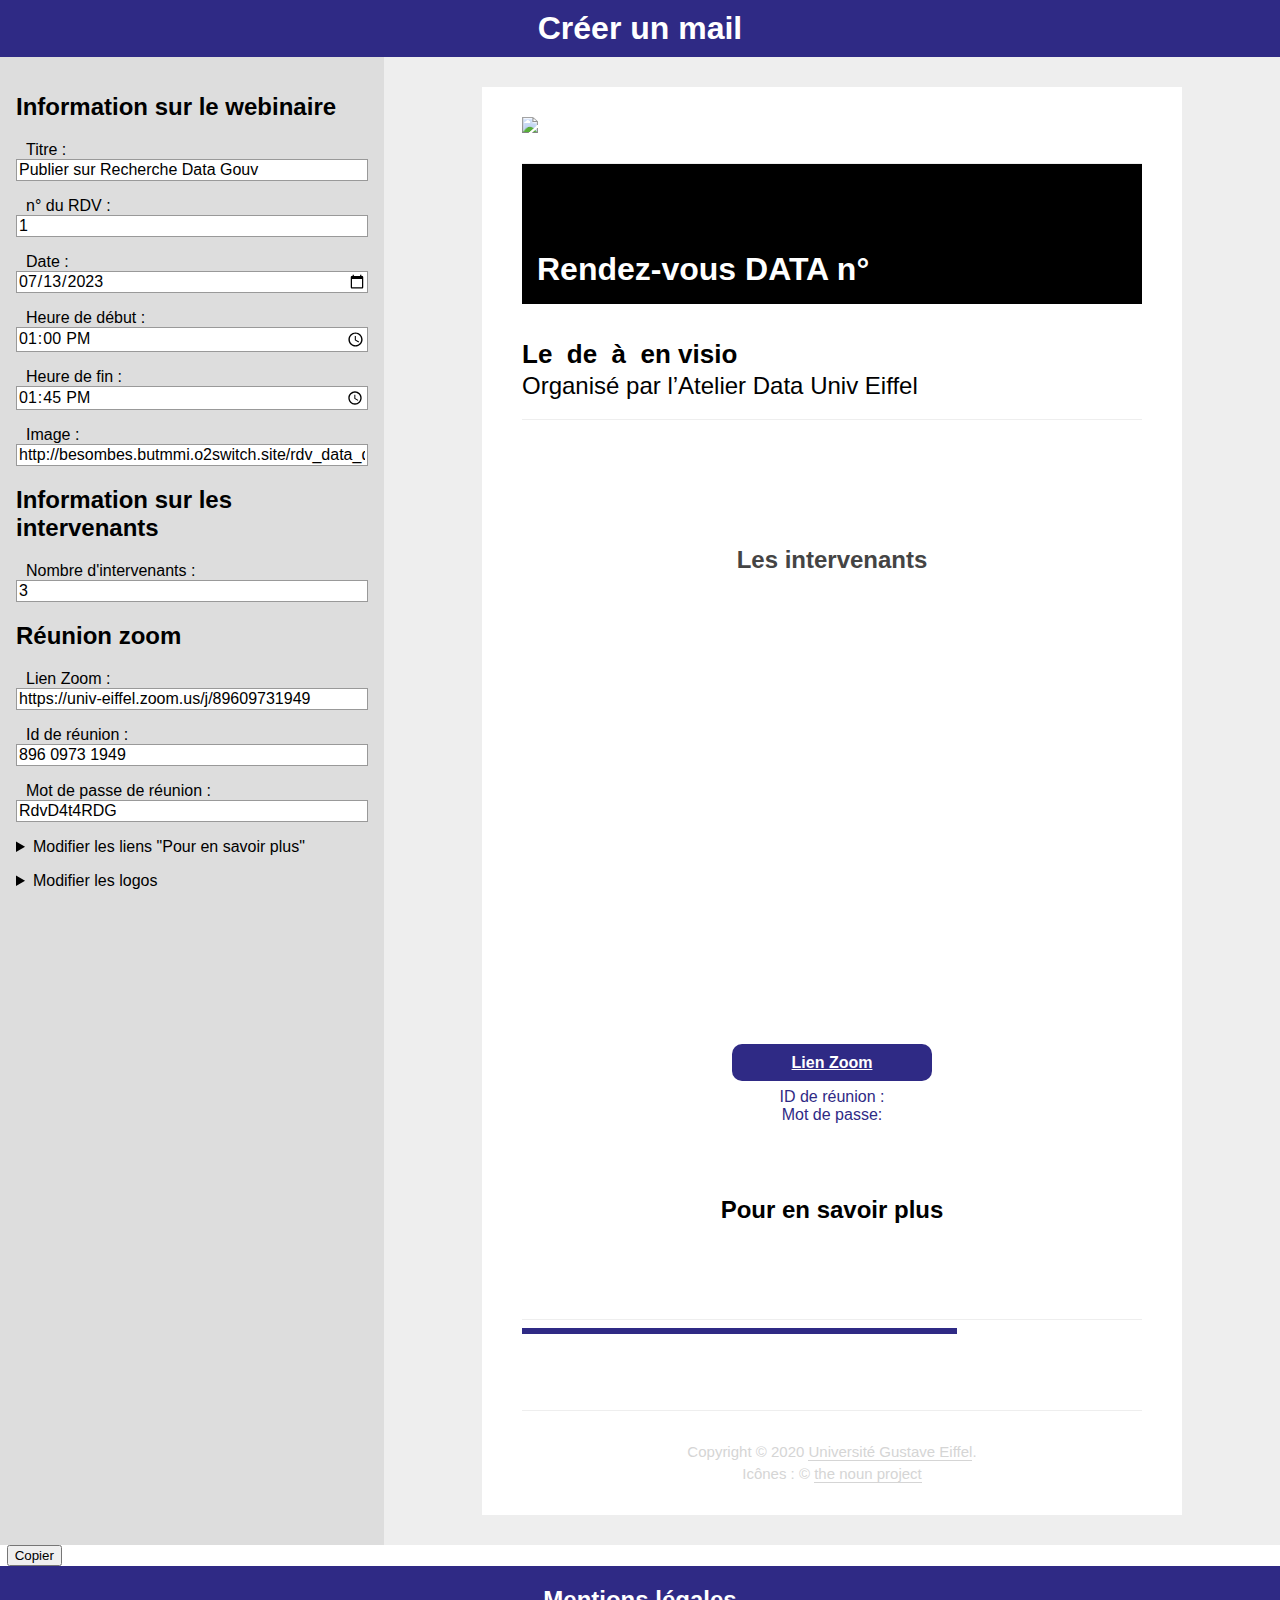
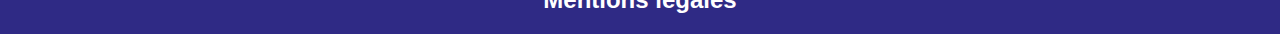
==== commit 552bb358: ":bug: (intervenants) mise à jour des infos sur les intervenants" ====
--- a/index.html
+++ b/index.html
@@ -4,6 +4,13 @@
     <meta charset="UTF-8">
     <meta name="viewport" content="width=device-width, initial-scale=1.0">
     <!-- <meta http-equiv="X-UA-Compatible" content="ie=edge">??? -->
+
+    <!-- Main Quill library -->
+    <script src="https://cdn.quilljs.com/1.3.6/quill.js"></script>
+
+    <!-- Include Quill stylesheet -->
+    <link href="https://cdn.quilljs.com/1.3.6/quill.snow.css" rel="stylesheet">
+
     <link rel="stylesheet" href="style.css">
     <script src="script.js" defer></script>
     <link rel="shortcut icon" href="img/icon-48.png" type="image/x-icon">
@@ -35,22 +42,17 @@
                 <input type="time" name="hend" id="hend" class="event-target" value="13:45">
             </div>
             <div>
-                <label for="main-image">Image :</label>
-                <input type="url" name="main-image" id="main-image" class="event-target" value="http://besombes.butmmi.o2switch.site/rdv_data_dsos/stock-image-195683904-L-v2.jpg">
-            </div>
-            <div>
-                <label for="text">Texte :</label>
-                <textarea name="text" id="text" class="event-target" cols="30" rows="10"><a href="https://entrepot.recherche.data.gouv.fr/dataverse/univ-gustave-eiffel">L&rsquo;entrep&ocirc;t pluridisciplinaire Recherche Data Gouv</a> est une solution nationale souveraine pour le partage et l&rsquo;ouverture des donn&eacute;es de recherche. Inaugur&eacute; il y a un an, la mise en place de cet entrep&ocirc;t figurait dans les mesures phares du 2&egrave;me plan national pour la science ouverte. L&rsquo;Universit&eacute; Gustave Eiffel dispose d&rsquo;un espace institutionnel sur cet entrep&ocirc;t depuis quelques mois. Ce 1er RDV DATA sera l&rsquo;occasion de vous pr&eacute;senter cet entrep&ocirc;t et comment d&eacute;poser un jeu de donn&eacute;es. Deux coll&egrave;gues ayant publi&eacute; leurs donn&eacute;es sur cet entrep&ocirc;t nous feront part de leur retour d&rsquo;exp&eacute;rience.</textarea>
-            </div>
+                <label for="img-main">Image :</label>
+                <input type="url" name="img-main" id="img-main" class="event-target" value="http://besombes.butmmi.o2switch.site/rdv_data_dsos/stock-image-195683904-L-v2.jpg">
+            </div>
+            <div id="editor"></div>
             <h2>Information sur les intervenants</h2>
             <div>
                 <label for="nbInterv">Nombre d'intervenants :</label>
                 <input type="number" name="nbInterv" id="nbInterv" min="1" max="5" value="3">
             </div>
-            <!-- partie à dupliquer en fonction du nombre d'intervenants -->
             <div class="intervenants">
             </div>
-            <!-- fin de la partie à dupliquer -->
             <!--Liens zoom-->
             <h2>Réunion zoom</h2>
             <div>
@@ -65,7 +67,72 @@
                 <label for="mdpreu">Mot de passe de réunion :</label>
                 <input type="text" name="mdpreu" id="mdpreu" class="event-target" value="RdvD4t4RDG">
             </div>
-            <!-- <div class="button"><button type="submit">Valider</button></div> -->
+            <div>
+                <details>
+                    <summary>Modifier les liens "Pour en savoir plus"</summary>
+                    <div>
+                        <label for="textplus">Texte :</label>
+                        <input type="text" name="textplus" id="textplus" class="event-target" value="Sur l&rsquo;Atelier Data Univ Eiffel :">
+                    </div>
+                    <div>
+                        <label for="imgmacaron">Lien macaron :</label>
+                        <input type="url" name="imgmacaron" id="imgmacaron" class="event-target" value="https://s3.fr-par.scw.cloud/rdg-portal/logos-macarons/Macarons%20Recherche%20Data%20Gouv_Ateliers%20de%20la%20donn%C3%A9e.jpg">
+                    </div>
+                    <div>
+                        <label for="linkplus">Lien :</label>
+                        <input type="url" name="linkplus" id="linkplus" class="event-target" value="https://recherche.data.gouv.fr/fr/page/data-univ-eiffel-atelier-data-universite-gustave-eiffel">
+                    </div>
+                    <div>
+                        <label for="plus-textlink">Texte du lien :</label>
+                        <input type="text" name="plus-textlink" id="plus-textlink" class="event-target" value="https://recherche.data.gouv.fr/fr/page/data-univ-eiffel-atelier-data-universite-gustave-eiffel">
+                    </div>
+                </details>
+            </div>
+            <div>
+                <details>
+                    <summary>Modifier les logos</summary>
+                    <div>
+                        <div>
+                            <label for="img-mesr">Lien image Ministère :</label>
+                            <input type="url" name="img-mesr" id="img-mesr" class="event-target" value="https://www.enseignementsup-recherche.gouv.fr/sites/default/files/2022-05/1_MESR_RVB.svg">
+                        </div>
+                        <div>
+                            <label for="link-mesr">Lien Ministère :</label>
+                            <input type="text" name="link-mesr" id="link-mesr" class="event-target" value="https://www.enseignementsup-recherche.gouv.fr/">
+                        </div>
+                    </div>
+                    <div>
+                        <div>
+                            <label for="img-rdg">Liens image recherche.data.gouv :</label>
+                            <input type="url" name="img-rdg" id="img-rdg" class="event-target" value="https://s3.fr-par.scw.cloud/rdg-portal/logos-centres-ressources/recherche-data-gouv.png">
+                        </div>
+                        <div>
+                            <label for="link-rdg">Lien recherche.data.gouv :</label>
+                            <input type="text" name="link-rdg" id="link-rdg" class="event-target" value="https://recherche.data.gouv.fr/fr">
+                        </div>
+                    </div>
+                    <div>
+                        <div>
+                            <label for="img-ols">Lien image Ouvrir la science :</label>
+                            <input type="url" name="img-ols" id="img-ols" class="event-target" value="https://www.ouvrirlascience.fr/wp-content/themes/coso2021/images/logo-noir-2022.svg">
+                        </div>
+                        <div>
+                            <label for="link-ols">Lien Ouvrir la science :</label>
+                            <input type="text" name="link-ols" id="link-ols" class="event-target" value="https://www.ouvrirlascience.fr/">
+                        </div>
+                    </div>
+                    <div>
+                        <div>
+                            <label for="img-uge">Lien image Gustave Eiffel :</label>
+                            <input type="url" name="img-uge" id="img-uge" class="event-target" value="https://outicom.univ-eiffel.fr/pub/generateurs/img/1.png">
+                        </div>
+                        <div>
+                            <label for="link-uge">Lien Gustave Eiffel :</label>
+                            <input type="text" name="link-uge" id="link-uge" class="event-target" value="https://www.univ-gustave-eiffel.fr">
+                        </div>
+                    </div>
+                </details>
+            </div>
         </form>
         <div class="view">
             <div></div>
@@ -123,15 +190,16 @@
 <tbody>
 <tr>
 <td class="paragraph-block__content" style="padding: 25px 0 18px 0; font-size: 16px; line-height: 27px; color: #444444;" align="left">
-<div><img id="view-main-image" src="" style="width: 620px;" /></div>
+<div><img id="view-img-main" src="" style="width: 620px;" /></div>
 <div></div>
-<div><span id="view-text"></span></div>
+<div><span id="view-editor"></span></div>
 </td>
 </tr>
 <tr>
 <td style="padding: 25px 0px 18px; font-size: 16px; line-height: 27px; color: #444444;">
 <h2 style="text-align: center; margin-top: 5%; margin-bottom: 4%;">Les intervenants</h2>
 <div class="container" id="intervenants" style="display: flex; flex-wrap: wrap;">
+    <span></span>
 </div>
 </td>
 </tr>
@@ -165,8 +233,9 @@
 <tr>
 <td>
 <h2 style="text-align: center; margin-top: 5%; margin-bottom: 4%;">Pour en savoir plus</h2>
-<div><img alt="" style="width: 15%; float: left;" dfsrc="https://s3.fr-par.scw.cloud/rdg-portal/logos-macarons/Macarons%20Recherche%20Data%20Gouv_Ateliers%20de%20la%20donn%C3%A9e.jpg" src="https://s3.fr-par.scw.cloud/rdg-portal/logos-macarons/Macarons%20Recherche%20Data%20Gouv_Ateliers%20de%20la%20donn%C3%A9e.jpg" saveddisplaymode="" />
-<p style="padding-top: 3%;">Sur l&rsquo;Atelier Data Univ Eiffel :<br /><span class="Object" id="OBJ_PREFIX_DWT614_com_zimbra_url"><span class="Object" id="OBJ_PREFIX_DWT623_com_zimbra_url"><span class="Object" role="link" id="OBJ_PREFIX_DWT259_com_zimbra_url"><span class="Object" role="link" id="OBJ_PREFIX_DWT268_com_zimbra_url"><a href="https://recherche.data.gouv.fr/fr/page/data-univ-eiffel-atelier-data-universite-gustave-eiffel" target="_blank" rel="noopener">https://recherche.data.gouv.fr/fr/page/data-univ-eiffel-atelier-data-universite-gustave-eiffel</a></span></span></span></span></p>
+<div><img id="view-imgmacaron" src="" style="width: 15%; float: left;"  saveddisplaymode="" />
+<p style="padding-top: 3%;" ><span id="view-textplus"></span><br />
+        <a id="view-linkplus" href=""><span id="view-plus-textlink"></span></a></p>
 </div>
 </td>
 </tr>
@@ -192,7 +261,7 @@
 <tbody>
 <tr>
 <td class="info-bullets__content"><hr style="height: 4px; background-color: #2f2a85;" size="4px" color="#2F2A85" /><footer style="padding-top: 4%;">
-<div style="display: flex; flex-direction: row; justify-content: center; align-items: center; padding: 0px; gap: 45px;"><a href="https://www.enseignementsup-recherche.gouv.fr/"><img src="https://www.enseignementsup-recherche.gouv.fr/sites/default/files/2022-05/1_MESR_RVB.svg" alt="" style="width: 100px;" /></a> <a href="https://recherche.data.gouv.fr/fr"><img src="https://s3.fr-par.scw.cloud/rdg-portal/logos-centres-ressources/recherche-data-gouv.png" alt="" style="height: 46px; width: auto;" /></a> <a href="https://www.ouvrirlascience.fr/"><img src="https://www.ouvrirlascience.fr/wp-content/themes/coso2021/images/logo-noir-2022.svg" alt="" style="width: 100px;" /></a> <a href="https://www.univ-gustave-eiffel.fr/"><img src="https://outicom.univ-eiffel.fr/pub/generateurs/img/1.png" alt="" style="width: 100px;" /></a></div>
+<div style="display: flex; flex-direction: row; justify-content: center; align-items: center; padding: 0px; gap: 45px;"><a id="view-link-mesr"><img id="view-img-mesr" alt="" style="width: 100px;" /></a> <a id="view-link-rdg" ><img id="view-img-rdg"  alt="" style="height: 46px; width: auto;" /></a> <a id="view-link-ols" ><img id="view-img-ols"  alt="" style="width: 100px;" /></a> <a id="view-link-uge" ><img id="view-img-uge"  alt="" style="width: 100px;" /></a></div>
 </footer></td>
 </tr>
 </tbody>
@@ -232,7 +301,7 @@
 
             
         </div>
-            <div ><button type="button" class="copy">Copier</button></div>
+            <div ><button type="button" class="copy-button">Copier</button></div>
     </main>
     <footer class="footer">
         <h2>Mentions légales</h2>
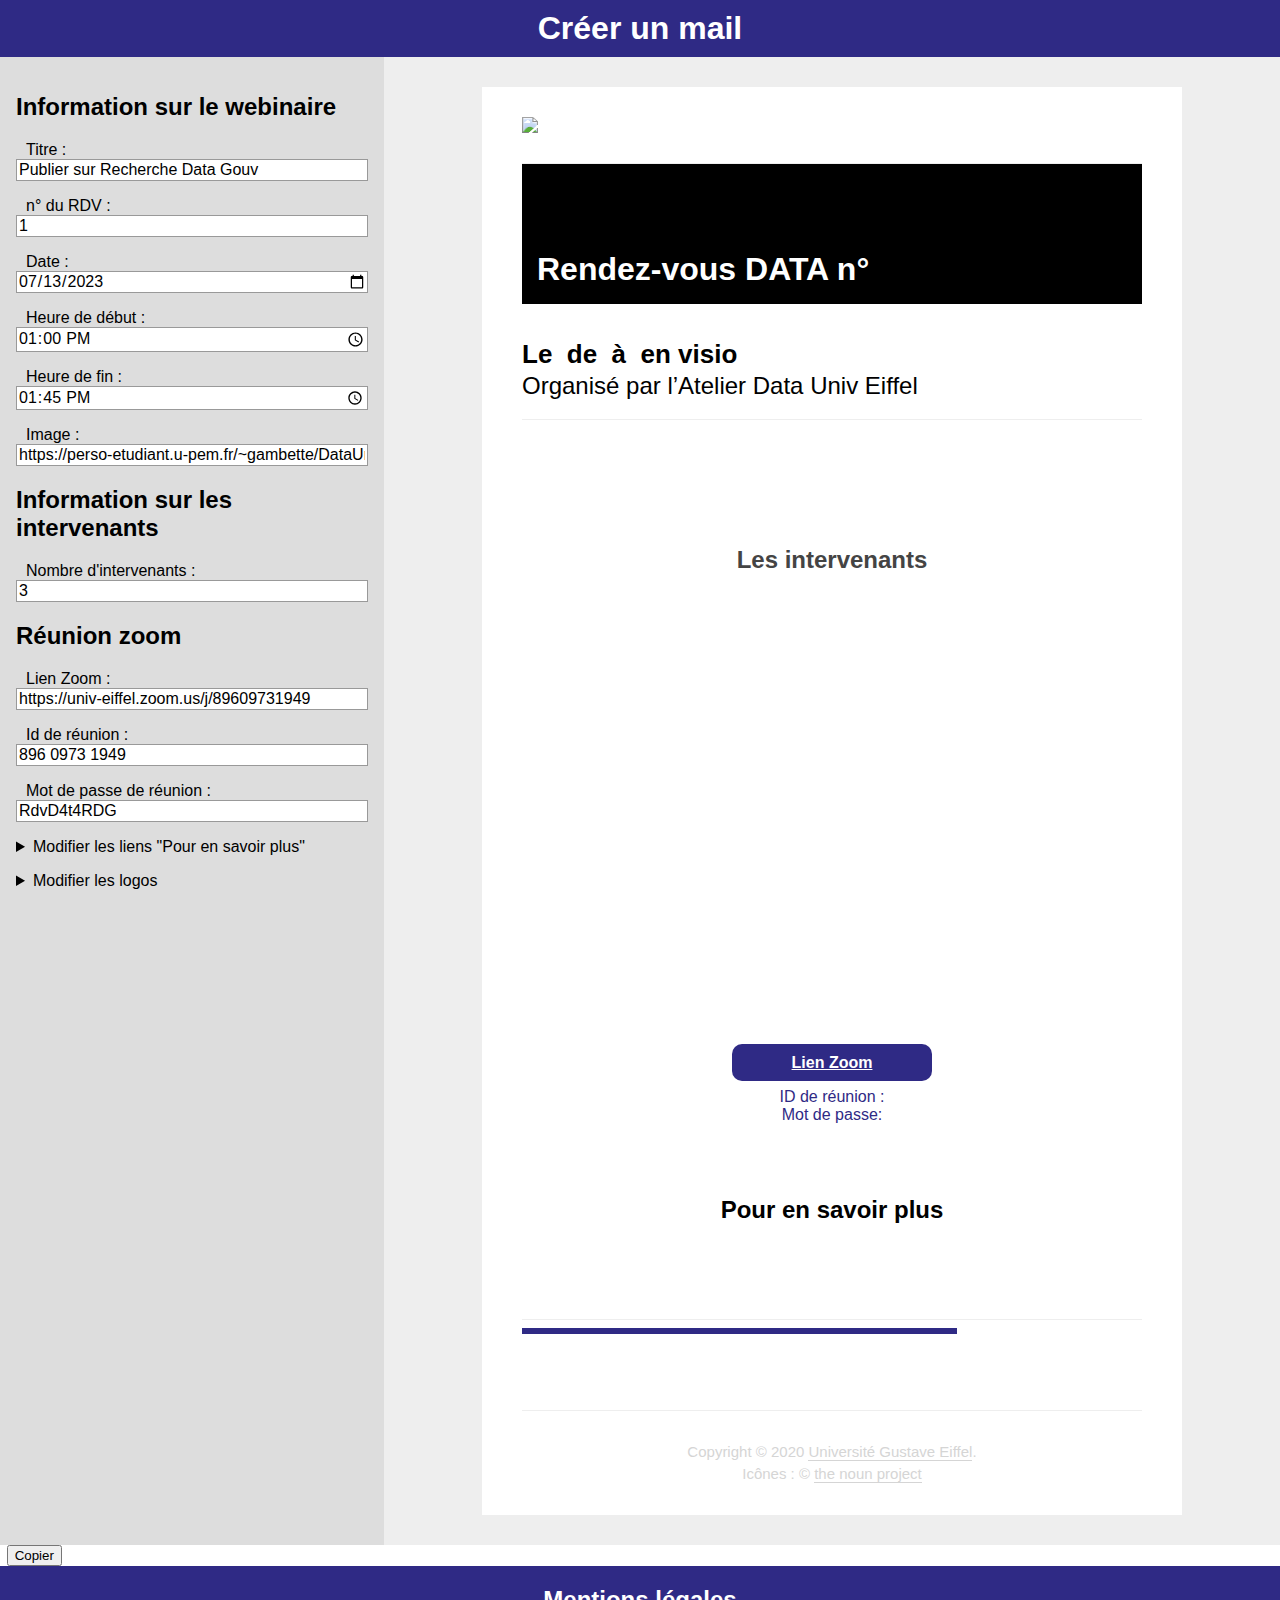
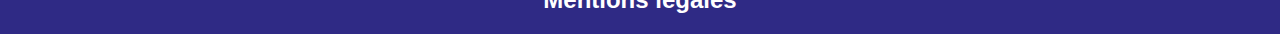
==== commit 25ec091e: ":lipstick: (images) hébergement plus pérenne des images" ====
--- a/index.html
+++ b/index.html
@@ -43,7 +43,7 @@
             </div>
             <div>
                 <label for="img-main">Image :</label>
-                <input type="url" name="img-main" id="img-main" class="event-target" value="http://besombes.butmmi.o2switch.site/rdv_data_dsos/stock-image-195683904-L-v2.jpg">
+                <input type="url" name="img-main" id="img-main" class="event-target" value="https://perso-etudiant.u-pem.fr/~gambette/DataUnivEiffel/rdv_data_dsos/stock-image-195683904-L-v2.jpg">
             </div>
             <div id="editor"></div>
             <h2>Information sur les intervenants</h2>
